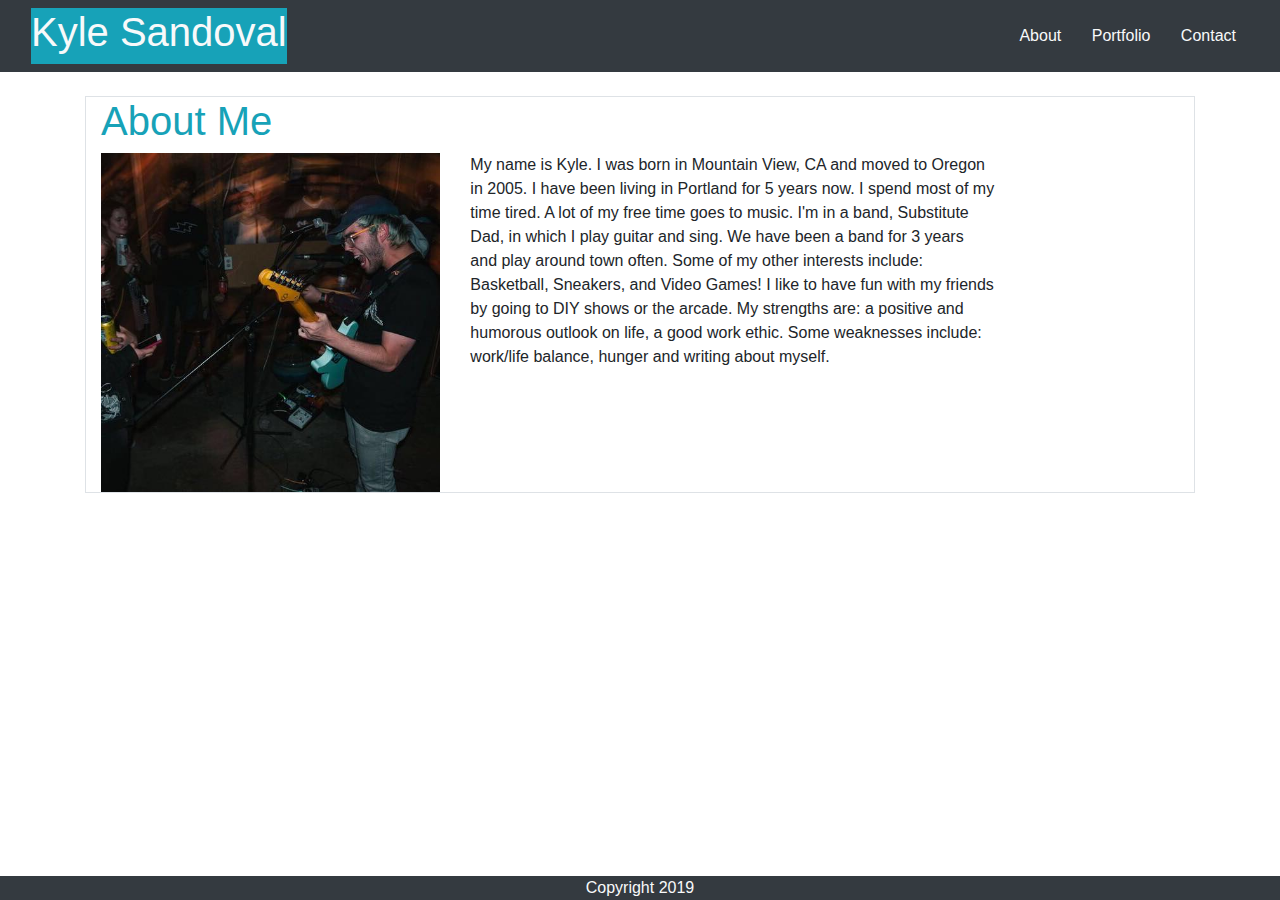
==== index.html @ db3326a1 "Initial commits" ====
<!DOCTYPE html>

<html lang="en-us">
    <head>
            <meta charset="utf-8">
            <meta name="viewport" content="width=device-width, initial-scale=1, shrink-to-fit=no">
        
            <link rel="stylesheet" href="https://stackpath.bootstrapcdn.com/bootstrap/4.3.1/css/bootstrap.min.css" integrity="sha384-ggOyR0iXCbMQv3Xipma34MD+dH/1fQ784/j6cY/iJTQUOhcWr7x9JvoRxT2MZw1T" crossorigin="anonymous">
        
            <title>KDS About</title>
    </head>

    <body>
        <!--Entire Page-->
        
      <nav class="navbar stick-top mb-4 bg-dark navbar-expand{-sm|-md|-lg|-xl}">
          <div class="container-fluid">
            <div class="navbar-header bg-info">
              <h1 class="text-light">Kyle Sandoval</h1>
            </div>
            <div class="float-right">
              <a class="btn text-light" href="index.html">About</a>
              <a class="btn text-light"href="portfolio.html">Portfolio</a>
              <a class="btn text-light" href="contact.html">Contact</a>
            </div>
          </div>
      </nav>
        <div class="container mb-4">
            <!--Main content-->
              <div class="col-lg-12 border">
                <div class="row">
                    <!--Header-->
                  <div class="col-md-4 text-info">
                        <h1>About Me</h1>
                    </div>
                  </div>
                <!--row with Image and Bio-->
                <div class="row justify-content-start">
                    <!--Image-->
                    <div class="col-lg-4">
                        <img class="img-responsive mw-100 height: auto" src="Assets/Images/37038453_1902384426451032_6774633953874673664_n (1).jpg"alt="kyle-image">
                    </div>
                      <!--Bio-->
                    <div class="col-lg-6">
                      <p>My name is Kyle. I was born in Mountain View, CA and moved to Oregon in 2005. I have been living in Portland for 5 years now. 
                          I spend most of my time tired. A lot of my free time goes to music. I'm in a band, Substitute Dad, in which I play guitar and sing. 
                          We have been a band for 3 years and play around town often. Some of my other interests include: Basketball, Sneakers, and Video Games!
                          I like to have fun with my friends by going to DIY shows or the arcade. My strengths are: a positive and humorous outlook on life, a good work ethic. 
                          Some weaknesses include: work/life balance, hunger and writing about myself.</p>
                    </div>
                </div>

            </div>
        
        
        
        
        
            
          </div>
          <footer class="container-fluid fixed-bottom bg-dark text-light text-center">Copyright 2019</footer>
        <script src="https://code.jquery.com/jquery-3.3.1.slim.min.js" integrity="sha384-q8i/X+965DzO0rT7abK41JStQIAqVgRVzpbzo5smXKp4YfRvH+8abtTE1Pi6jizo" crossorigin="anonymous"></script>
        <script src="https://cdnjs.cloudflare.com/ajax/libs/popper.js/1.14.7/umd/popper.min.js" integrity="sha384-UO2eT0CpHqdSJQ6hJty5KVphtPhzWj9WO1clHTMGa3JDZwrnQq4sF86dIHNDz0W1" crossorigin="anonymous"></script>
        <script src="https://stackpath.bootstrapcdn.com/bootstrap/4.3.1/js/bootstrap.min.js" integrity="sha384-JjSmVgyd0p3pXB1rRibZUAYoIIy6OrQ6VrjIEaFf/nJGzIxFDsf4x0xIM+B07jRM" crossorigin="anonymous"></script>
    </body>

</html>
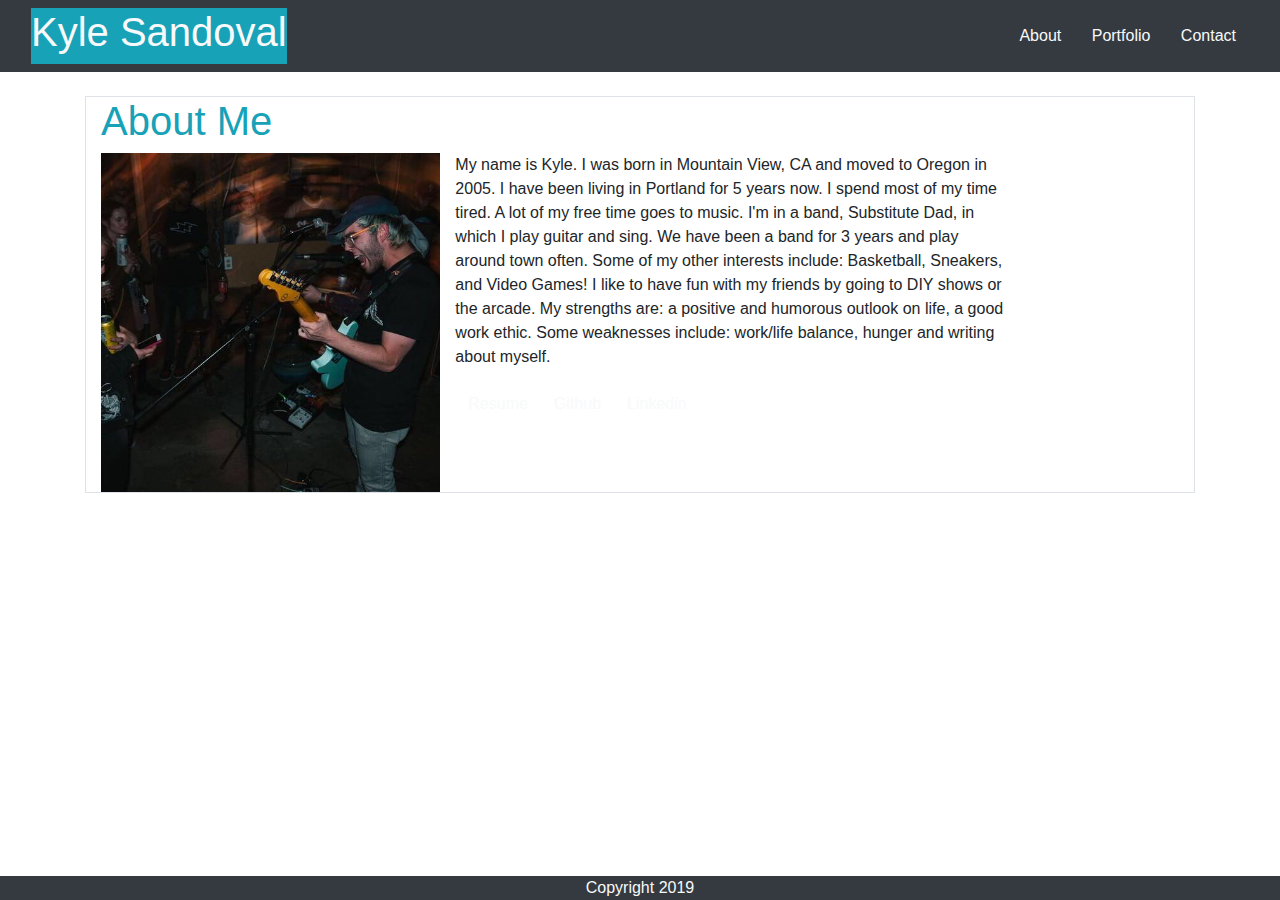
==== commit 942e171c: "Links to relevant pages added" ====
--- a/index.html
+++ b/index.html
@@ -10,7 +10,7 @@
             <title>KDS About</title>
     </head>
 
-    <body>
+    <body >
         <!--Entire Page-->
         
       <nav class="navbar stick-top mb-4 bg-dark navbar-expand{-sm|-md|-lg|-xl}">
@@ -42,11 +42,18 @@
                     </div>
                       <!--Bio-->
                     <div class="col-lg-6">
-                      <p>My name is Kyle. I was born in Mountain View, CA and moved to Oregon in 2005. I have been living in Portland for 5 years now. 
+                      <div class="row">
+                        <p>My name is Kyle. I was born in Mountain View, CA and moved to Oregon in 2005. I have been living in Portland for 5 years now. 
                           I spend most of my time tired. A lot of my free time goes to music. I'm in a band, Substitute Dad, in which I play guitar and sing. 
                           We have been a band for 3 years and play around town often. Some of my other interests include: Basketball, Sneakers, and Video Games!
                           I like to have fun with my friends by going to DIY shows or the arcade. My strengths are: a positive and humorous outlook on life, a good work ethic. 
                           Some weaknesses include: work/life balance, hunger and writing about myself.</p>
+                      </div>
+                          <div class="row ">
+                            <a class="btn text-light" href="index.html">Resume</a>
+                            <a class="btn text-light"href="https://github.com/Sandy503">Github</a>
+                            <a class="btn text-light" href="https://www.linkedin.com/in/kyle-sandoval-597633b6/">Linkedin</a>
+                          </div>
                     </div>
                 </div>
 
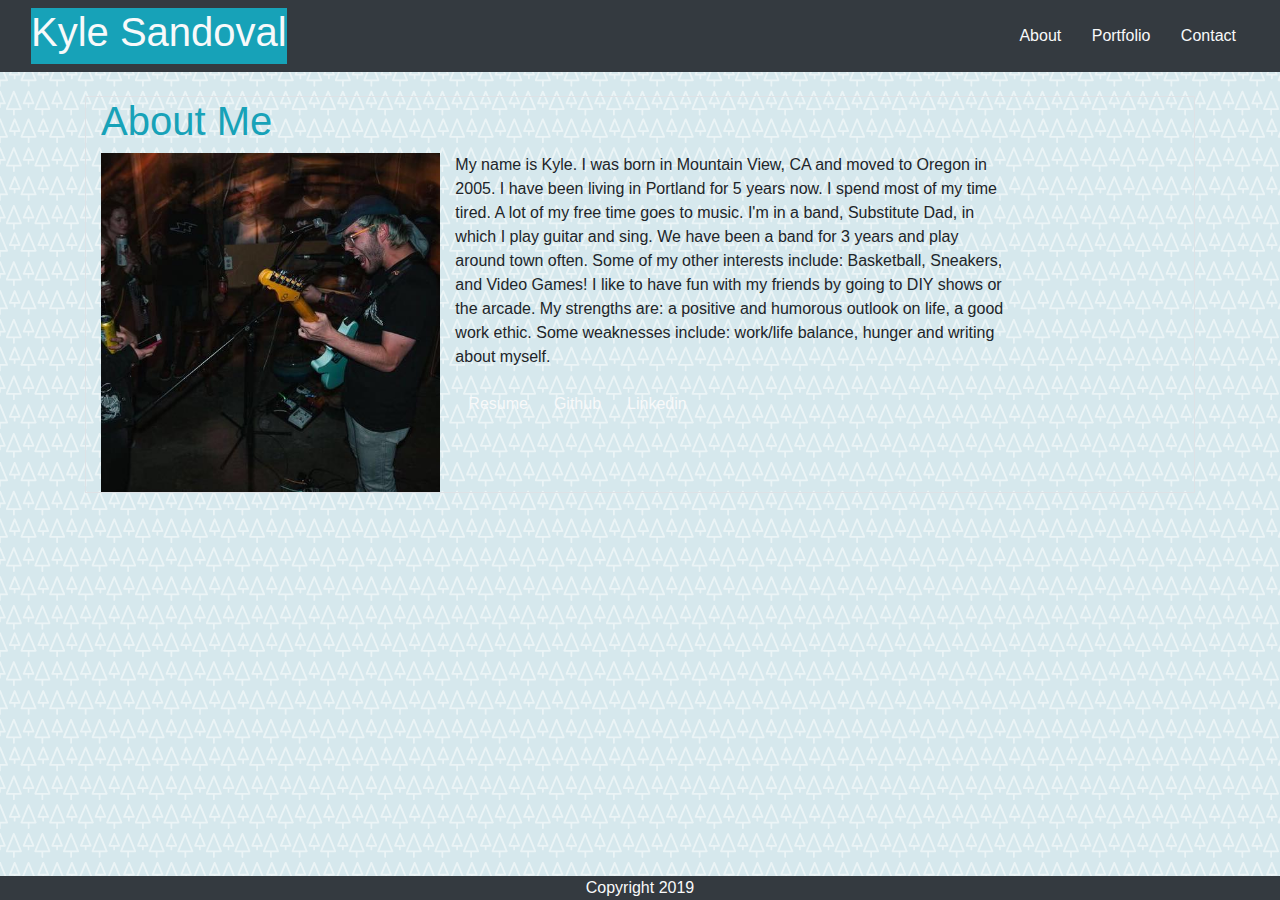
==== commit bb6a9a2e: "Some styling changes" ====
--- a/index.html
+++ b/index.html
@@ -4,7 +4,7 @@
     <head>
             <meta charset="utf-8">
             <meta name="viewport" content="width=device-width, initial-scale=1, shrink-to-fit=no">
-        
+            <link rel="stylesheet" href="Assets/style.css">
             <link rel="stylesheet" href="https://stackpath.bootstrapcdn.com/bootstrap/4.3.1/css/bootstrap.min.css" integrity="sha384-ggOyR0iXCbMQv3Xipma34MD+dH/1fQ784/j6cY/iJTQUOhcWr7x9JvoRxT2MZw1T" crossorigin="anonymous">
         
             <title>KDS About</title>
--- a/Assets/style.css
+++ b/Assets/style.css
@@ -0,0 +1,8 @@
+.image{
+    height: auto;
+    width: auto;
+}
+body {
+    background-image: url("Images/trees.png");
+    
+}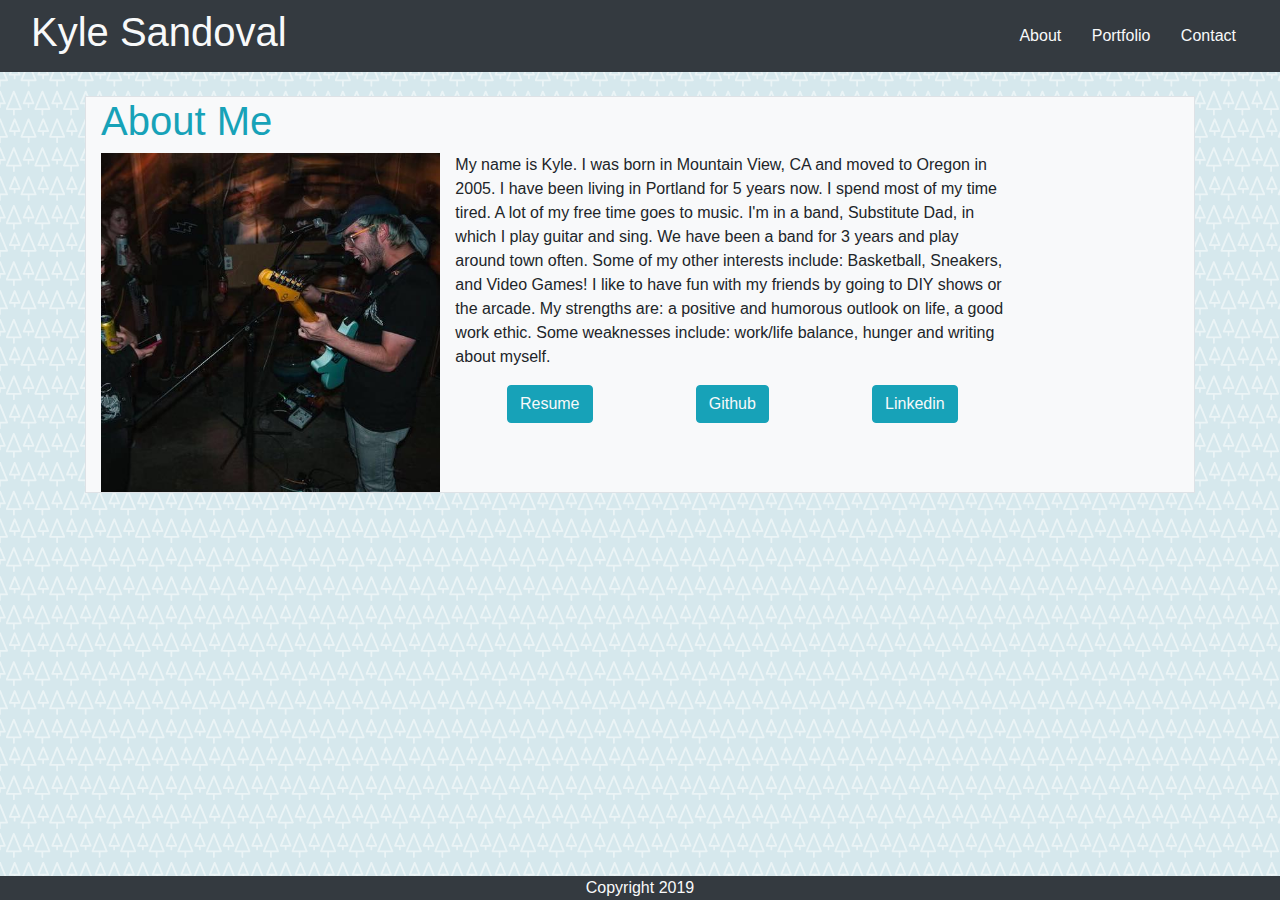
==== commit 21794a86: "Some final style changes" ====
--- a/index.html
+++ b/index.html
@@ -15,7 +15,7 @@
         
       <nav class="navbar stick-top mb-4 bg-dark navbar-expand{-sm|-md|-lg|-xl}">
           <div class="container-fluid">
-            <div class="navbar-header bg-info">
+            <div class="navbar-header">
               <h1 class="text-light">Kyle Sandoval</h1>
             </div>
             <div class="float-right">
@@ -27,7 +27,7 @@
       </nav>
         <div class="container mb-4">
             <!--Main content-->
-              <div class="col-lg-12 border">
+              <div class="col-lg-12 border bg-light border">
                 <div class="row">
                     <!--Header-->
                   <div class="col-md-4 text-info">
@@ -50,9 +50,9 @@
                           Some weaknesses include: work/life balance, hunger and writing about myself.</p>
                       </div>
                           <div class="row ">
-                            <a class="btn text-light" href="index.html">Resume</a>
-                            <a class="btn text-light"href="https://github.com/Sandy503">Github</a>
-                            <a class="btn text-light" href="https://www.linkedin.com/in/kyle-sandoval-597633b6/">Linkedin</a>
+                            <a class="btn m-auto btn-info text-light" href="index.html">Resume</a>
+                            <a class="btn m-auto btn-info text-light"href="https://github.com/Sandy503">Github</a>
+                            <a class="btn m-auto btn-info text-light" href="https://www.linkedin.com/in/kyle-sandoval-597633b6/">Linkedin</a>
                           </div>
                     </div>
                 </div>
